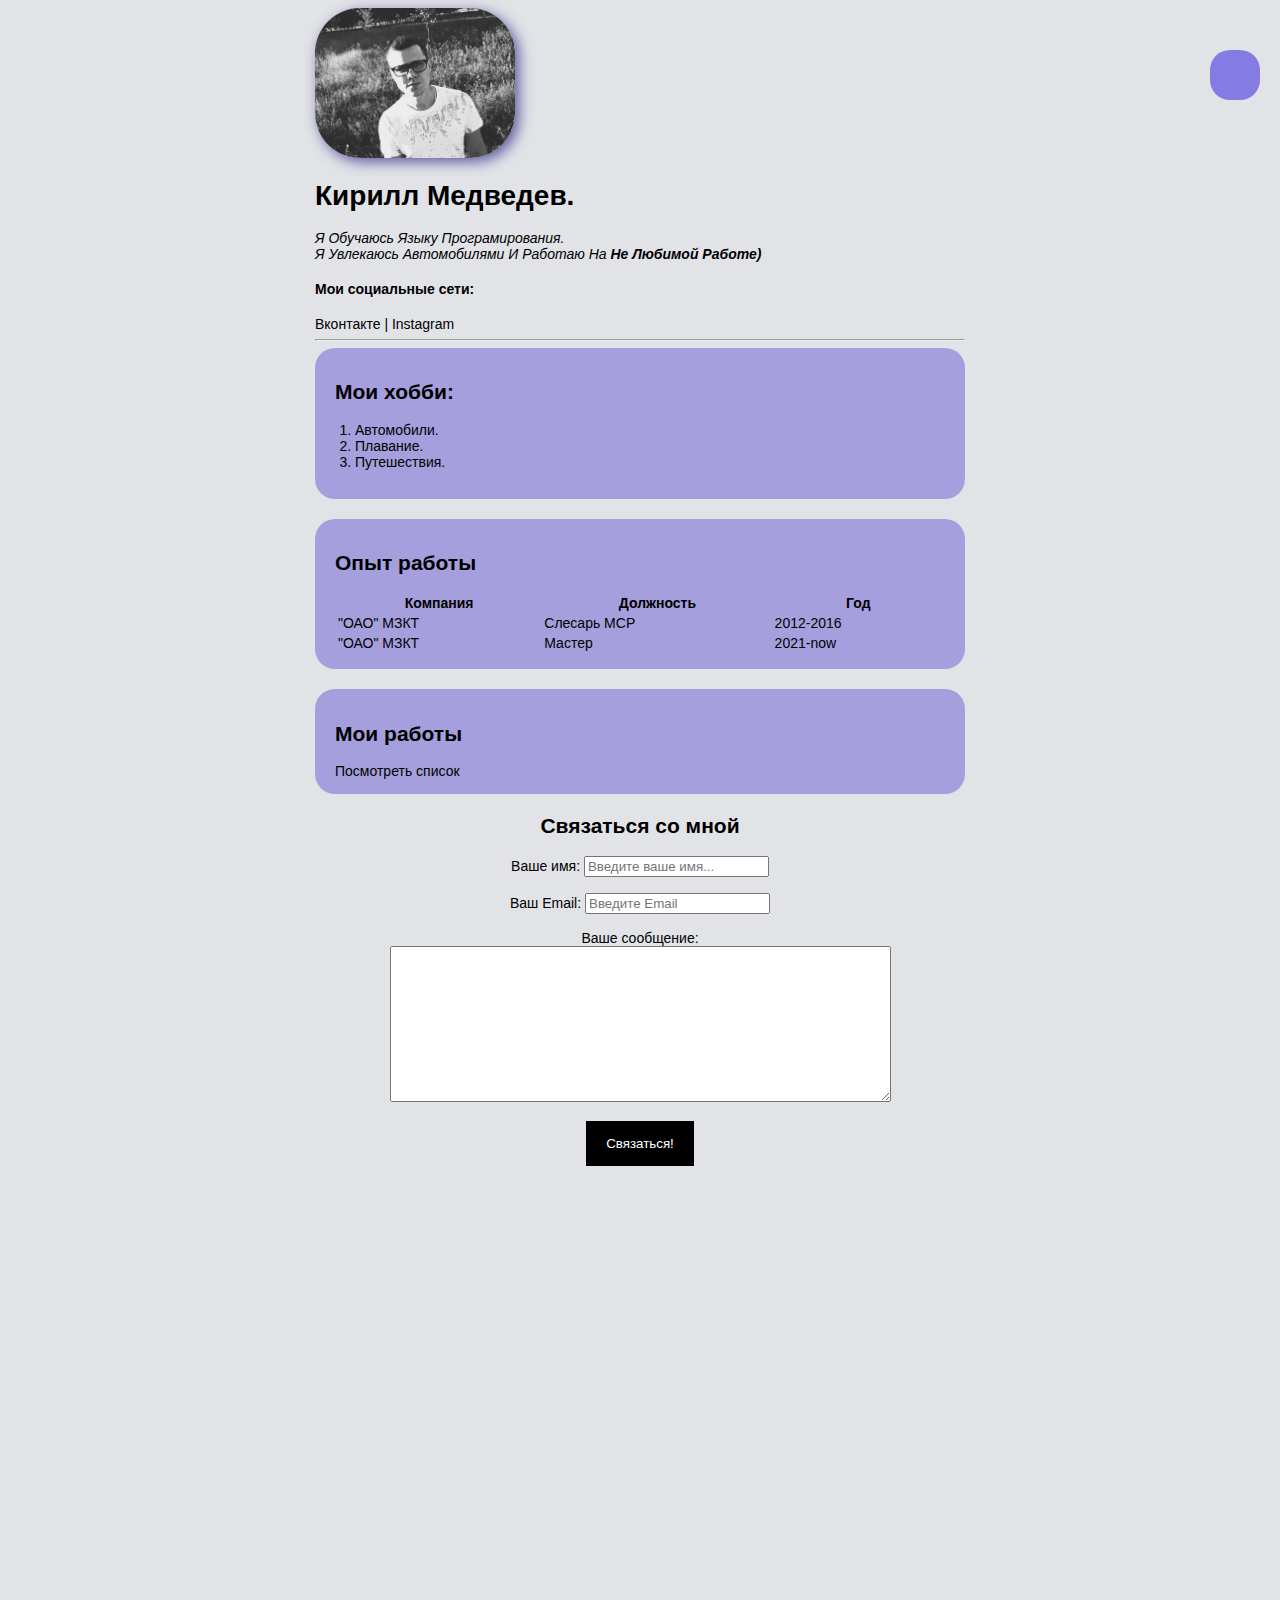
==== index.html @ 576ad35c "finish project" ====
<!DOCTYPE html>
<html lang="en">
<head>
    <meta charset="UTF-8">
    
    <title>Kirill CV</title>
<link   href="styles.css" 
rel="stylesheet" />   
</head>
 <body >
 <div class="container">
   <div class="info">
  
        <img src="ava.jpg" alt="photo"class="avatar"/>
<div class="info-text">

 <h1>Кирилл Медведев.</h1>  
  <p><i>Я обучаюсь языку програмирования.</i></p>
<p>Я увлекаюсь автомобилями и работаю на <strong>не любимой работе)</strong></p></td>
  <h4>Мои социальные сети:</h4>

    <a href="https://vk.com/id22806798"target="_blank">Вконтакте</a></li>
    |
    <a href="https://www.instagram.com/kirysha_medvedev/"target="_blank">Instagram</a></>

</div>
<hr>

<div class="card">
<h2>Мои хобби:</h2>

<ol class="list">
<li>Автомобили.</li>
<li>Плавание.</li>
<li>Путешествия.</li>

</ol>
</div>
<div class="card">

<h2>Опыт работы</h2>
<table class="table" >
  <th>Компания</th> 
  <th>Должность</th> 
  <th>Год</th> 
<tr>
  <td>"ОАО" МЗКТ </td>
  <td>Слесарь МСР</td>
  <td>2012-2016</td>
</tr>
<tr>
<td>"ОАО" МЗКТ</td>
<td>Мастер</td>
<td>2021-now</td>
</tr>
</table>
</div>

<div class="card">
<h2>Мои работы</h2>

<a href="работы.html"target="_blank">Посмотреть список</a>
</div>



<div class="contact">
<h2>Связаться со мной</h2>


<form>

  <label for="name"> Ваше имя:</label>
  <input type="text" id="name"
  placeholder="Введите ваше имя...">
  <br>
  <br>
  <label for="name">Ваш Email:</label>
  <input type="text" id="Email"
  placeholder="Введите Email">
  


  <br>

 <br> 
 
  <label for="text">Ваше сообщение:</label>
  <br>
  <textarea  id="text" cols="60" rows="10"></textarea>
  <br>
  <br>
  
  <input class="btn" type="submit" value="Связаться!">
</form>
</div>
<div style="margin-bottom: 500px;"></div>
</div>
<div class="position">
  <div class="box"></div>
</div>
</body>
</html>
---- styles.css ----
body {
  background-color: rgba(194, 196, 204, 0.473);
  font-size: 14px;

  font-weight: normal;
  font-family: "Lucida Grande", "Lucida Sans Unicode", Geneva, Verdana,
    sans-serif;
}
/* h1{color: rgb(82, 92, 184);}*/
a {
  color: black;
  text-decoration:none;
  
}
a:hover{
  text-decoration: underline;
}
a:active{
  color: blue;
}
a:visited{
  color: grey;
}

.avatar {
  width: 200px;
  border-radius: 45px;
  box-shadow: 4px 4px 14px rgb(92, 92, 160);
  
}

.info p {
d
color: rgb(46, 43, 204);
margin: 0;
font-style: italic;
text-transform: capitalize;

}
 .container {
max-width: 650px;
margin: auto;
}

 .social {
/*background-color: rgb(199, 148, 53);
padding: 105px;
border: 500px;*/


}
.box-model >div{
background: darkcyan;
}

.card {
  padding: 15px 20px;
  background: rgb(165, 159, 221);
  margin-bottom: 20px;
  border-radius: 20px;
}

.list{
  padding: 0 20px;
}
.table {
width: 100%;
}
.contact {
  text-align: center;
}
.btn {

  cursor: pointer;
  border:none;
  background-color: rgb(0, 0, 0);
  padding: 15px 20px;
  color:rgb(255, 255, 255)
 
}
.btn:hover {
  opacity: 0.9;
}
.position{

}
.box{
  width: 50px;
  height: 50px;
  background-color: rgb(123, 112, 226);
  position:fixed;
  top: 50px;
  right: 20px;
  border-radius: 20px;
  opacity: 0.9;

}
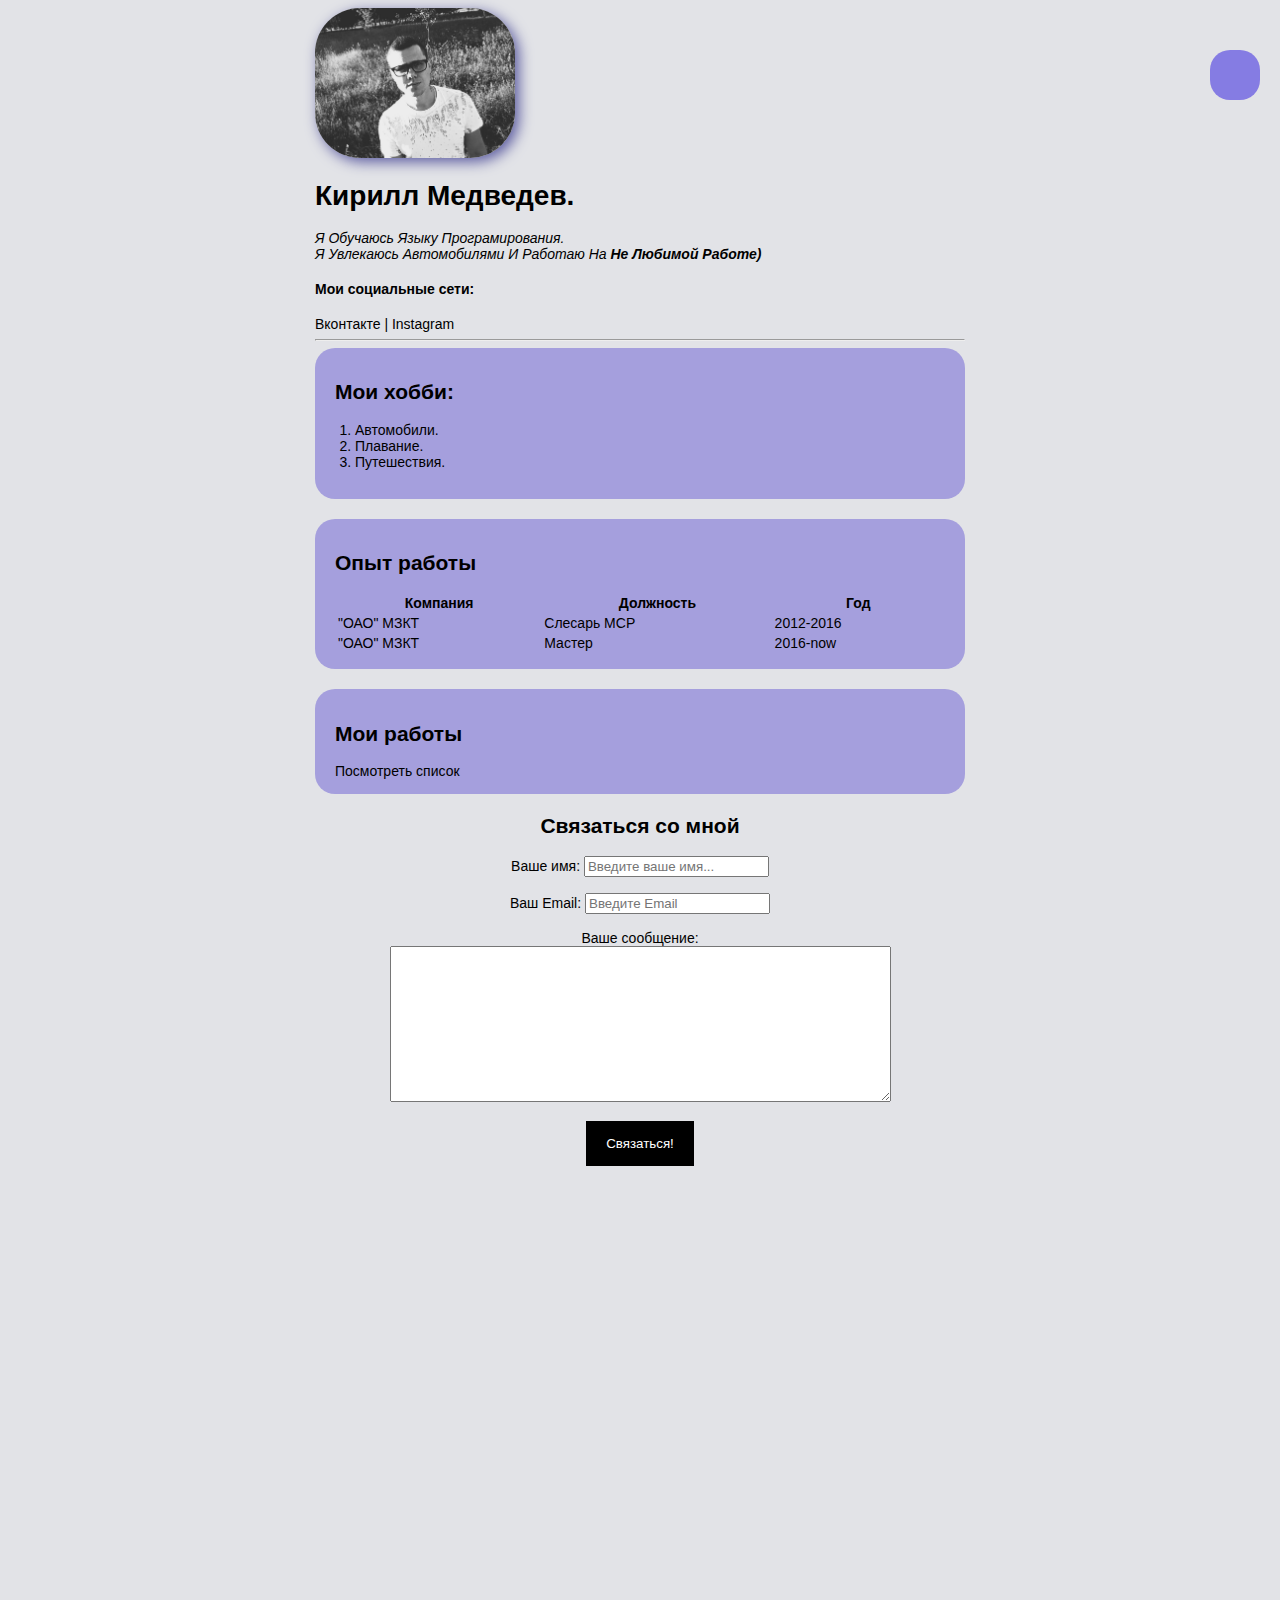
==== commit 3d75375e: "пробник git desktop" ====
--- a/index.html
+++ b/index.html
@@ -51,7 +51,7 @@
 <tr>
 <td>"ОАО" МЗКТ</td>
 <td>Мастер</td>
-<td>2021-now</td>
+<td>2016-now</td>
 </tr>
 </table>
 </div>
